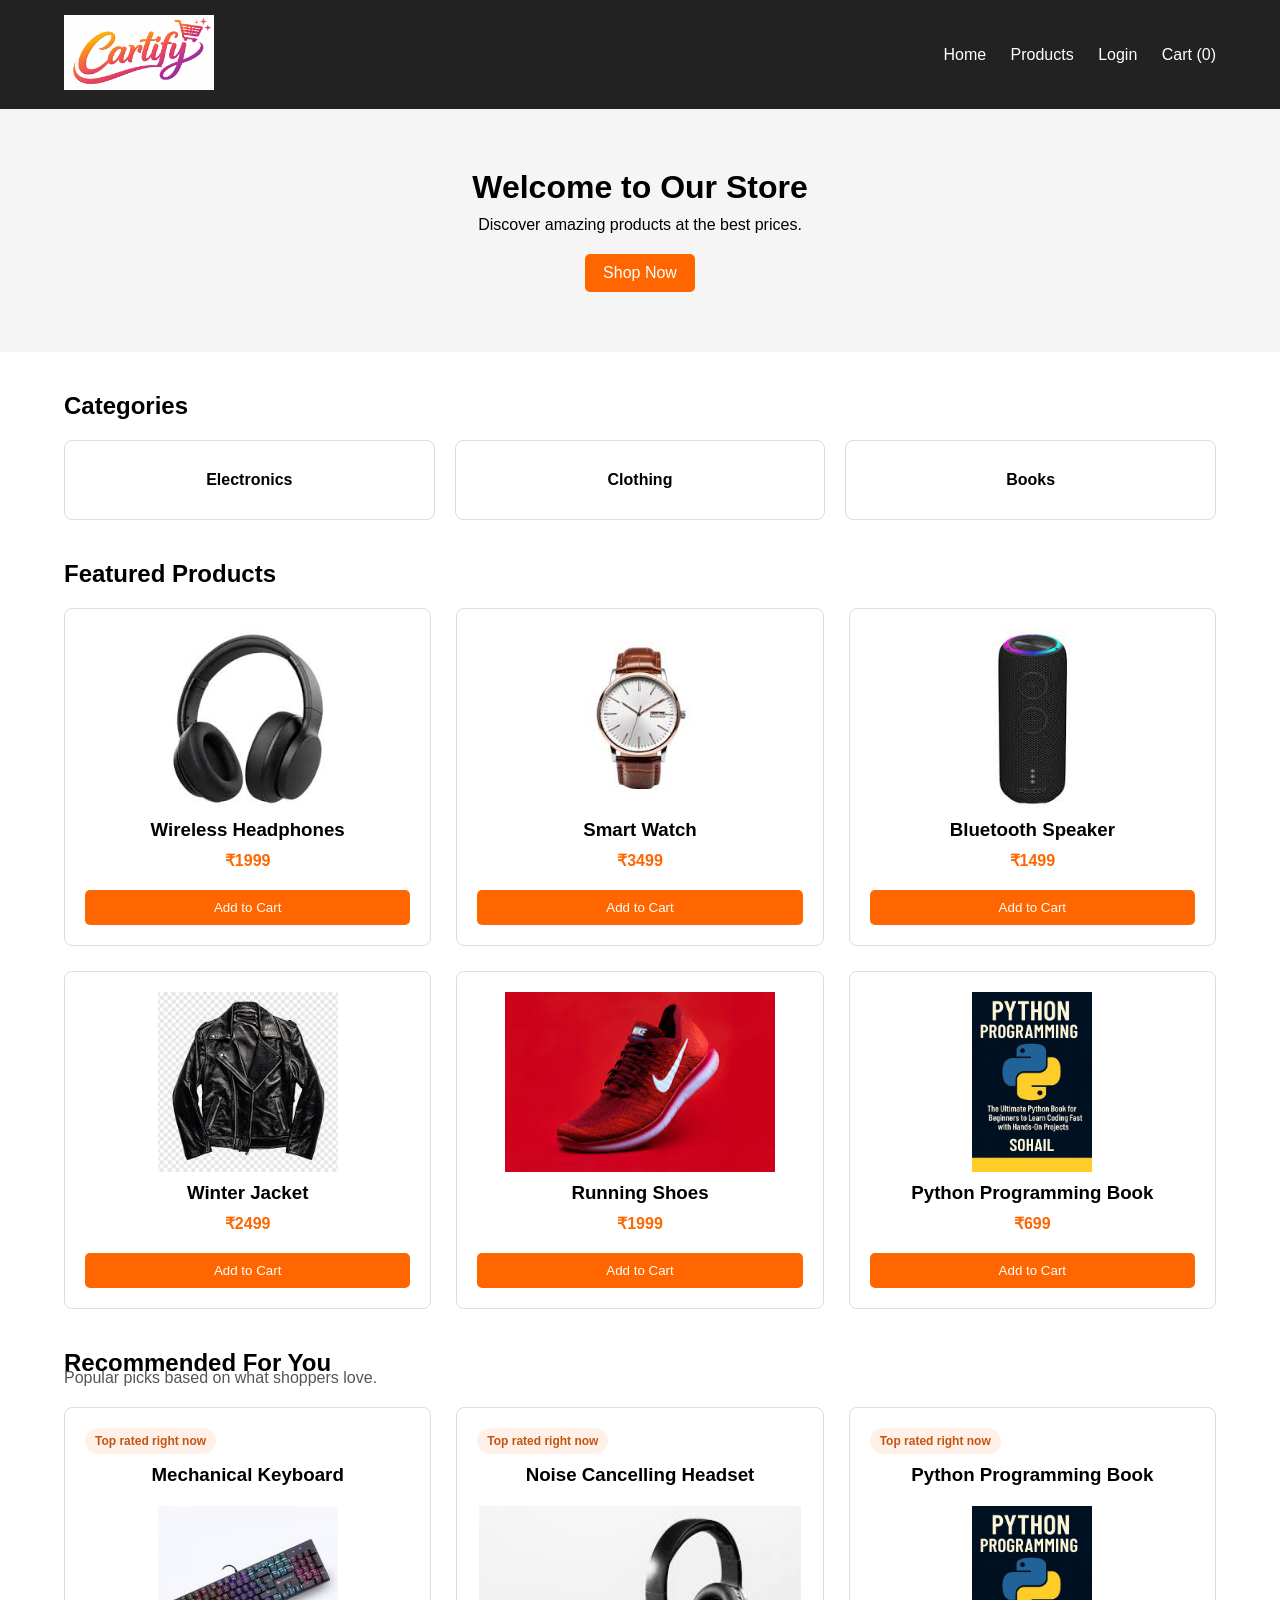
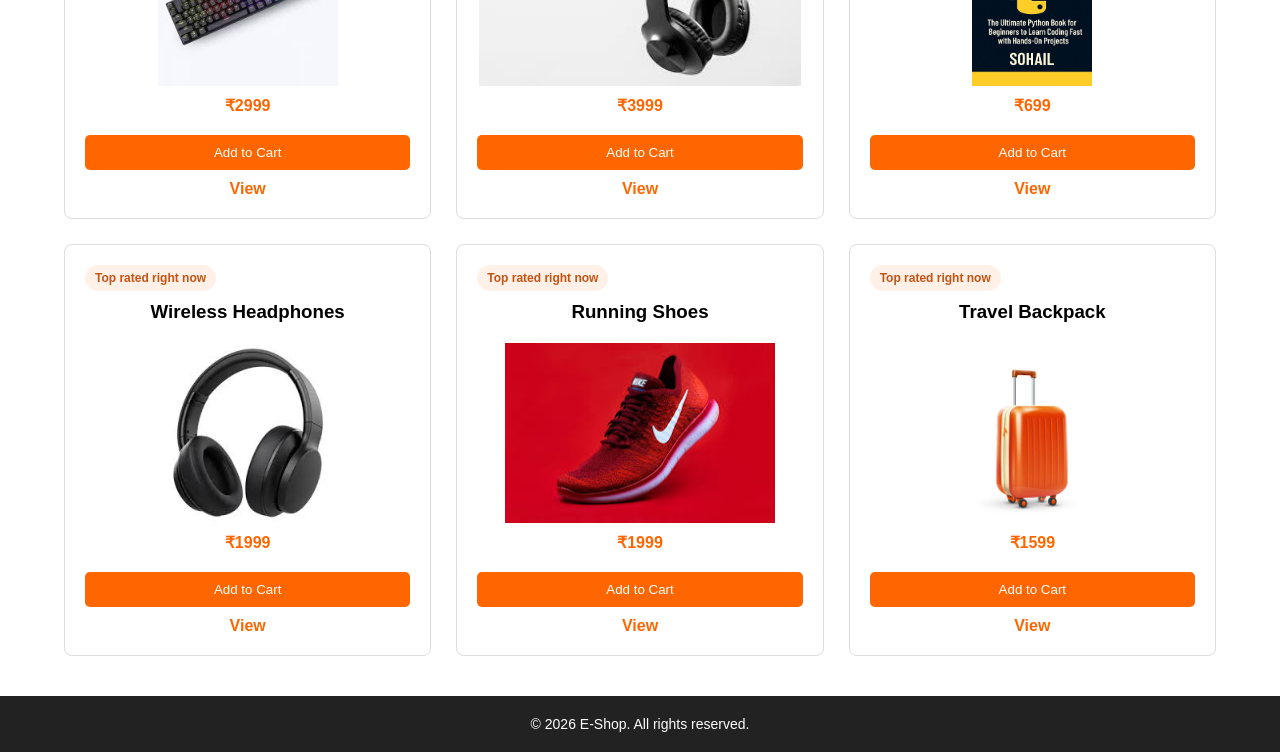
==== index.html @ a35116e7 "first commit" ====
<!DOCTYPE html>
<html lang="en">
<head>
<meta charset="UTF-8">
<meta name="viewport" content="width=device-width, initial-scale=1.0">
<title>E-Shop | Home</title>
<link rel="stylesheet" href="css/style.css">
</head>
<body>

<header class="header">
  <div class="container">
    <div class="logo">
      <img src="images/logo.png" class="logo-img" alt="E-Shop logo">
    </div>
    <nav class="navbar">
      <a href="index.html">Home</a>
      <a href="products.html">Products</a>
      <a href="login.html">Login</a>
      <a href="cart.html">Cart (<span id="cart-count">0</span>)</a>
    </nav>
  </div>
</header>

<section class="hero">
  <div class="container">
    <h2>Welcome to Our Store</h2>
    <p>Discover amazing products at the best prices.</p>
    <a href="products.html" class="btn btn-link">Shop Now</a>
  </div>
</section>

<section class="categories">
  <div class="container">
    <h2>Categories</h2>
    <div class="category-grid">
      <a href="products.html?category=Electronics" class="category-card">Electronics</a>
      <a href="products.html?category=Clothing" class="category-card">Clothing</a>
      <a href="products.html?category=Books" class="category-card">Books</a>
    </div>
  </div>
</section>

<section class="featured-products">
  <div class="container">
    <h2>Featured Products</h2>
    <div class="product-grid">
      <div class="product-card">
        <img src="images/headphones.jpg" class="product-img" alt="Wireless Headphones">
        <h3>Wireless Headphones</h3>
        <p class="price">&#8377;1999</p>
        <button class="btn" onclick="addToCart(1)">Add to Cart</button>
      </div>

      <div class="product-card">
        <img src="images/watch.jpg" class="product-img" alt="Smart Watch">
        <h3>Smart Watch</h3>
        <p class="price">&#8377;3499</p>
        <button class="btn" onclick="addToCart(2)">Add to Cart</button>
      </div>

      <div class="product-card">
        <img src="images/speaker.jpg" class="product-img" alt="Bluetooth Speaker">
        <h3>Bluetooth Speaker</h3>
        <p class="price">&#8377;1499</p>
        <button class="btn" onclick="addToCart(3)">Add to Cart</button>
      </div>

      <div class="product-card">
        <img src="images/jacket.jpg" class="product-img" alt="Winter Jacket">
        <h3>Winter Jacket</h3>
        <p class="price">&#8377;2499</p>
        <button class="btn" onclick="addToCart(10)">Add to Cart</button>
      </div>

      <div class="product-card">
        <img src="images/shoes.jpg" class="product-img" alt="Running Shoes">
        <h3>Running Shoes</h3>
        <p class="price">&#8377;1999</p>
        <button class="btn" onclick="addToCart(11)">Add to Cart</button>
      </div>

      <div class="product-card">
        <img src="images/pythonbook.jpg" class="product-img" alt="Python Programming Book">
        <h3>Python Programming Book</h3>
        <p class="price">&#8377;699</p>
        <button class="btn" onclick="addToCart(26)">Add to Cart</button>
      </div>
    </div>
  </div>
</section>

<section class="recommended-section">
  <div class="container">
    <h2>Recommended For You</h2>
    <p id="home-recommendation-copy" class="section-copy">Popular picks based on what shoppers love.</p>
    <div id="home-recommendations" class="product-grid"></div>
  </div>
</section>

<footer class="footer">
  <div class="container">
    <p>&copy; 2026 E-Shop. All rights reserved.</p>
  </div>
</footer>

<script src="js/script.js"></script>

</body>
</html>
---- css/style.css ----
/* RESET */
*{
margin:0;
padding:0;
box-sizing:border-box;
font-family: Arial, sans-serif;
}

/* CONTAINER */

.container{
width:90%;
max-width:1200px;
margin:auto;
}

/* HEADER */

.header{
background:#222;
color:white;
padding:15px 0;
position:sticky;
top:0;
z-index:1000;
}

.header .container{
display:flex;
justify-content:space-between;
align-items:center;
}

.logo h1{
font-size:24px;
}

/* NAVBAR */

.navbar a{
color:white;
margin-left:20px;
font-size:16px;
text-decoration:none;
}

.navbar a:hover{
color:#ff6600;
}

/* BUTTONS */

.btn{
background:#ff6600;
color:white;
border:none;
padding:10px 18px;
cursor:pointer;
border-radius:5px;
}

.btn:hover{
background:#e05500;
}

/* HERO SECTION */

.hero{
background:#f5f5f5;
padding:60px 0;
text-align:center;
}

.hero h2{
font-size:32px;
margin-bottom:10px;
}

.hero p{
margin-bottom:20px;
}

/* PRODUCTS GRID */

.product-grid{
display:grid;
grid-template-columns:repeat(3,1fr);
gap:25px;
margin-top:20px;
flex:1;
}

/* PRODUCT CARD */

.product-card{
border:1px solid #ddd;
padding:20px;
border-radius:8px;
background:white;
text-align:center;
transition:0.3s;
display:flex;
flex-direction:column;
justify-content:space-between;
overflow:hidden;
}

.product-card:hover{
transform:translateY(-8px);
box-shadow:0 8px 20px rgba(0,0,0,0.15);
}

/* PRODUCT IMAGE */

.product-img{
width:100%;
height:180px;
object-fit:contain;
border-radius:5px;
margin-bottom:10px;
transition:0.3s;
display:block;
}

.product-card:hover .product-img{
transform:scale(1.05);
}

/* PRODUCT TEXT */

.product-card h3{
margin-bottom:10px;
}

.product-card h4{
margin-bottom:10px;
}

.price{
color:#ff6600;
font-weight:bold;
margin-bottom:10px;
}

.rating{
margin-bottom:10px;
}

/* PRODUCTS PAGE LAYOUT */

.products-layout{
display:flex;
gap:30px;
margin-top:20px;
}

/* SIDEBAR */

.sidebar{
width:250px;
border:1px solid #ddd;
padding:20px;
border-radius:8px;
background:#fafafa;

position:sticky;
top:90px;
height:fit-content;
}
/* CART PAGE */

.cart-layout{
display:flex;
gap:30px;
margin-top:20px;
}

.cart-items{
flex:2;
}

.cart-item{
display:flex;
justify-content:space-between;
align-items:center;
border:1px solid #ddd;
padding:15px;
margin-bottom:15px;
border-radius:8px;
background:white;
}

.cart-summary{
flex:1;
border:1px solid #ddd;
padding:20px;
border-radius:8px;
background:#fafafa;
height:fit-content;
}

.total{
font-size:18px;
margin-top:10px;
}

.checkout-button{
margin-top:18px;
}

.checkout-message{
margin-top:12px;
}

/* AUTH / LOGIN PAGE */

.auth-page{
display:flex;
justify-content:center;
align-items:center;
height:80vh;
}

.auth-container{
width:100%;
max-width:400px;
}

.auth-card{
border:1px solid #ddd;
padding:30px;
border-radius:8px;
background:white;
text-align:center;
}

.form-group{
margin-bottom:15px;
text-align:left;
}

.form-group label{
display:block;
margin-bottom:5px;
}

.form-group input{
width:100%;
padding:8px;
border:1px solid #ccc;
border-radius:5px;
}

.auth-link{
margin-top:15px;
}

/* PRODUCT DETAIL PAGE */

.product-container{
display:flex;
gap:40px;
margin-top:30px;
}

.product-image{
flex:1;
}

.product-image img{
width:100%;
max-width:400px;
border-radius:8px;
}

.product-info{
flex:1;
}

.product-info h2{
margin-bottom:10px;
}

.product-info .price{
font-size:20px;
margin-bottom:10px;
}

.product-info .description{
margin-bottom:20px;
}

.product-detail{
padding:40px 0;
}

.page-section{
padding:40px 0;
}

.search-input{
width:100%;
max-width:320px;
padding:10px 12px;
margin-top:20px;
border:1px solid #ccc;
border-radius:5px;
}

.catalog-toolbar{
display:flex;
flex-wrap:wrap;
gap:14px;
align-items:center;
margin-top:20px;
}

.category-filter{
min-width:220px;
padding:10px 12px;
border:1px solid #ccc;
border-radius:5px;
background:#fff;
}

#products-container{
margin-top:25px;
}

#cart-items{
display:grid;
grid-template-columns:repeat(3, minmax(0, 1fr));
gap:20px;
margin:25px 0;
}

.reviews{
margin-top:40px;
}

.review-item{
border:1px solid #ddd;
border-radius:8px;
padding:15px;
background:#fff;
margin-top:15px;
}

.btn-link{
text-decoration:none;
display:inline-block;
}

.product-card a{
color:#ff6600;
text-decoration:none;
font-weight:bold;
margin-top:10px;
}

.product-card button{
margin-top:10px;
}

/* RECOMMENDED SECTION */

.recommended-section{
margin-top:40px;
}

.recommended-section h3{
margin-bottom:20px;
}

.section-copy{
margin-top:-8px;
margin-bottom:10px;
color:#555;
}

.recommendation-tag{
display:inline-block;
align-self:flex-start;
margin-bottom:10px;
padding:6px 10px;
border-radius:999px;
background:#fff1e8;
color:#c55313;
font-size:12px;
font-weight:bold;
}

/* FOOTER */

.footer{
background:#222;
color:white;
padding:20px 0;
margin-top:40px;
text-align:center;
}

.footer p{
font-size:14px;
}
/* Categories Section */

.categories{
margin:40px 0;
}

.category-grid{
display:grid;
grid-template-columns:repeat(3,1fr);
gap:20px;
margin-top:20px;
}

.category-card{
background:white;
border:1px solid #ddd;
padding:30px;
text-align:center;
border-radius:8px;
font-weight:bold;
cursor:pointer;
transition:0.3s;
color:#000;
text-decoration:none;
}

.category-card:hover{
background:#ff6600;
color:white;
transform:translateY(-5px);
}
.featured-products{
margin-top:40px;
}
#search-box{
width:300px;
padding:10px;
margin:20px 0;
border:1px solid #ccc;
border-radius:5px;
}

.logo-img{
    height: 75px;
    width: 150px;
}

@media (max-width: 900px){
.product-grid{
grid-template-columns:repeat(2,1fr);
}

#cart-items{
grid-template-columns:repeat(2, minmax(0, 1fr));
}

.product-container{
flex-direction:column;
}
}

@media (max-width: 640px){
.header .container{
flex-direction:column;
gap:15px;
}

.navbar{
display:flex;
flex-wrap:wrap;
justify-content:center;
gap:12px;
}

.navbar a{
margin-left:0;
}

.catalog-toolbar{
flex-direction:column;
align-items:stretch;
}

.search-input,
.category-filter{
max-width:none;
width:100%;
}

.product-grid{
grid-template-columns:1fr;
}

#cart-items{
grid-template-columns:1fr;
}

.category-grid{
grid-template-columns:1fr;
}
}
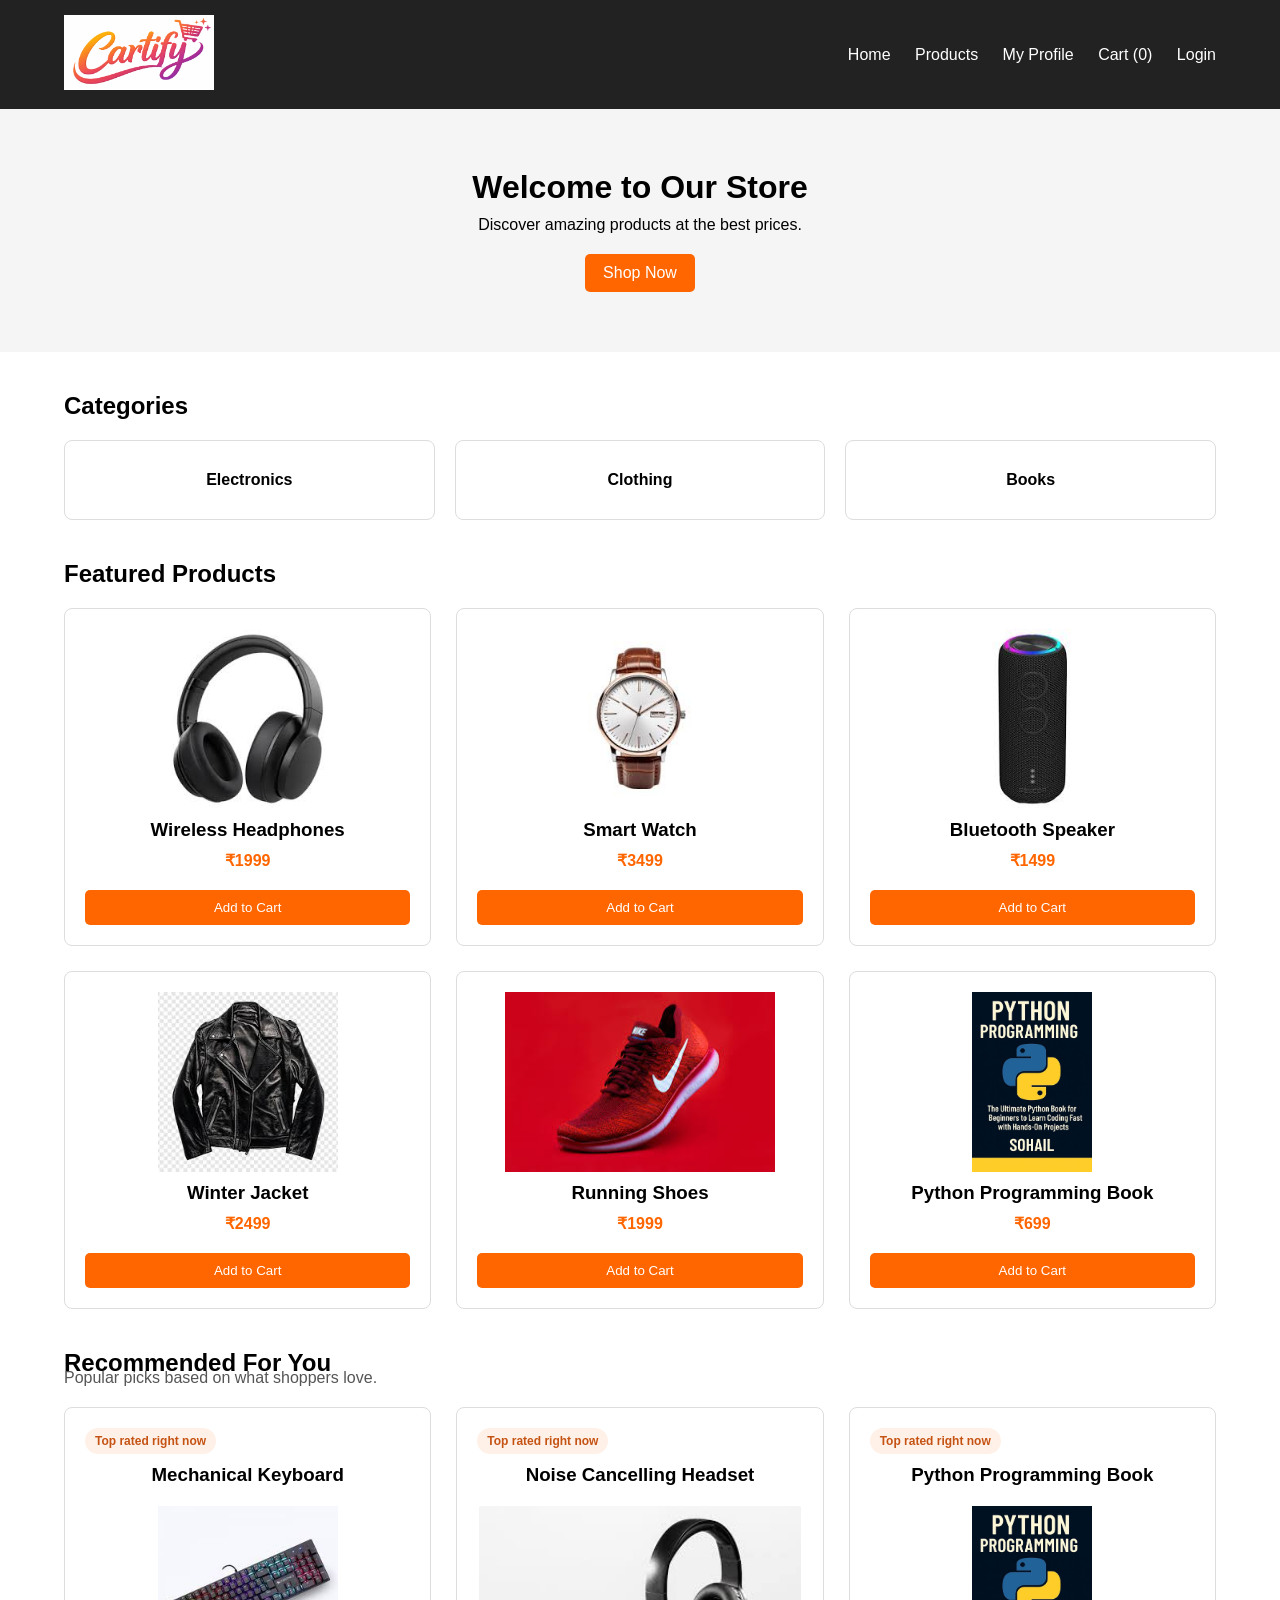
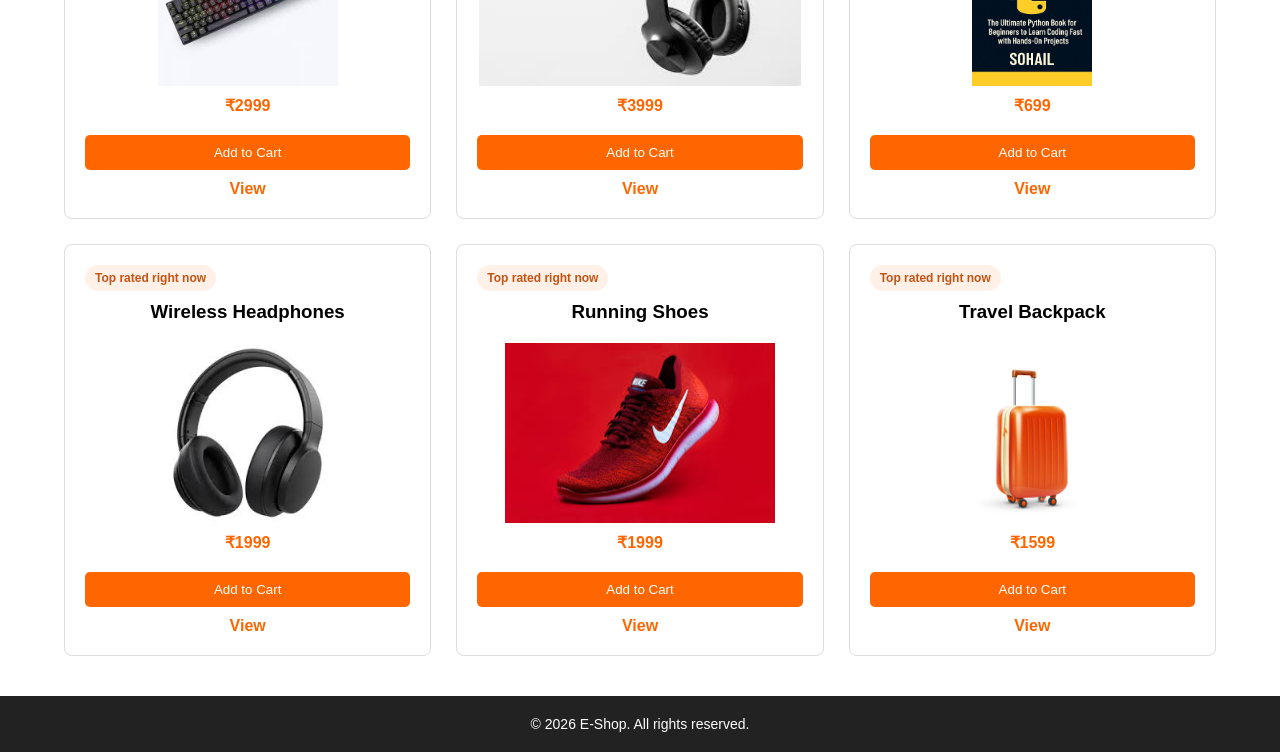
==== commit be9cb544: "auth done" ====
--- a/index.html
+++ b/index.html
@@ -16,8 +16,9 @@
     <nav class="navbar">
       <a href="index.html">Home</a>
       <a href="products.html">Products</a>
-      <a href="login.html">Login</a>
+      <a href="profile.html">My Profile</a>
       <a href="cart.html">Cart (<span id="cart-count">0</span>)</a>
+      <a href="login.html" id="login-link">Login</a>
     </nav>
   </div>
 </header>
--- a/css/style.css
+++ b/css/style.css
@@ -214,6 +214,28 @@
 
 /* AUTH / LOGIN PAGE */
 
+.auth-card{
+    max-width:450px;
+    margin:0 auto;
+    background:#fff;
+    padding:30px;
+    border-radius:12px;
+    box-shadow:0 2px 10px rgba(0,0,0,0.1);
+}
+
+.auth-card input{
+    width:100%;
+    padding:12px;
+    margin-bottom:15px;
+    border:1px solid #ddd;
+    border-radius:6px;
+}
+
+.auth-card h2{
+    text-align:center;
+    margin-bottom:20px;
+}
+
 .auth-page{
 display:flex;
 justify-content:center;
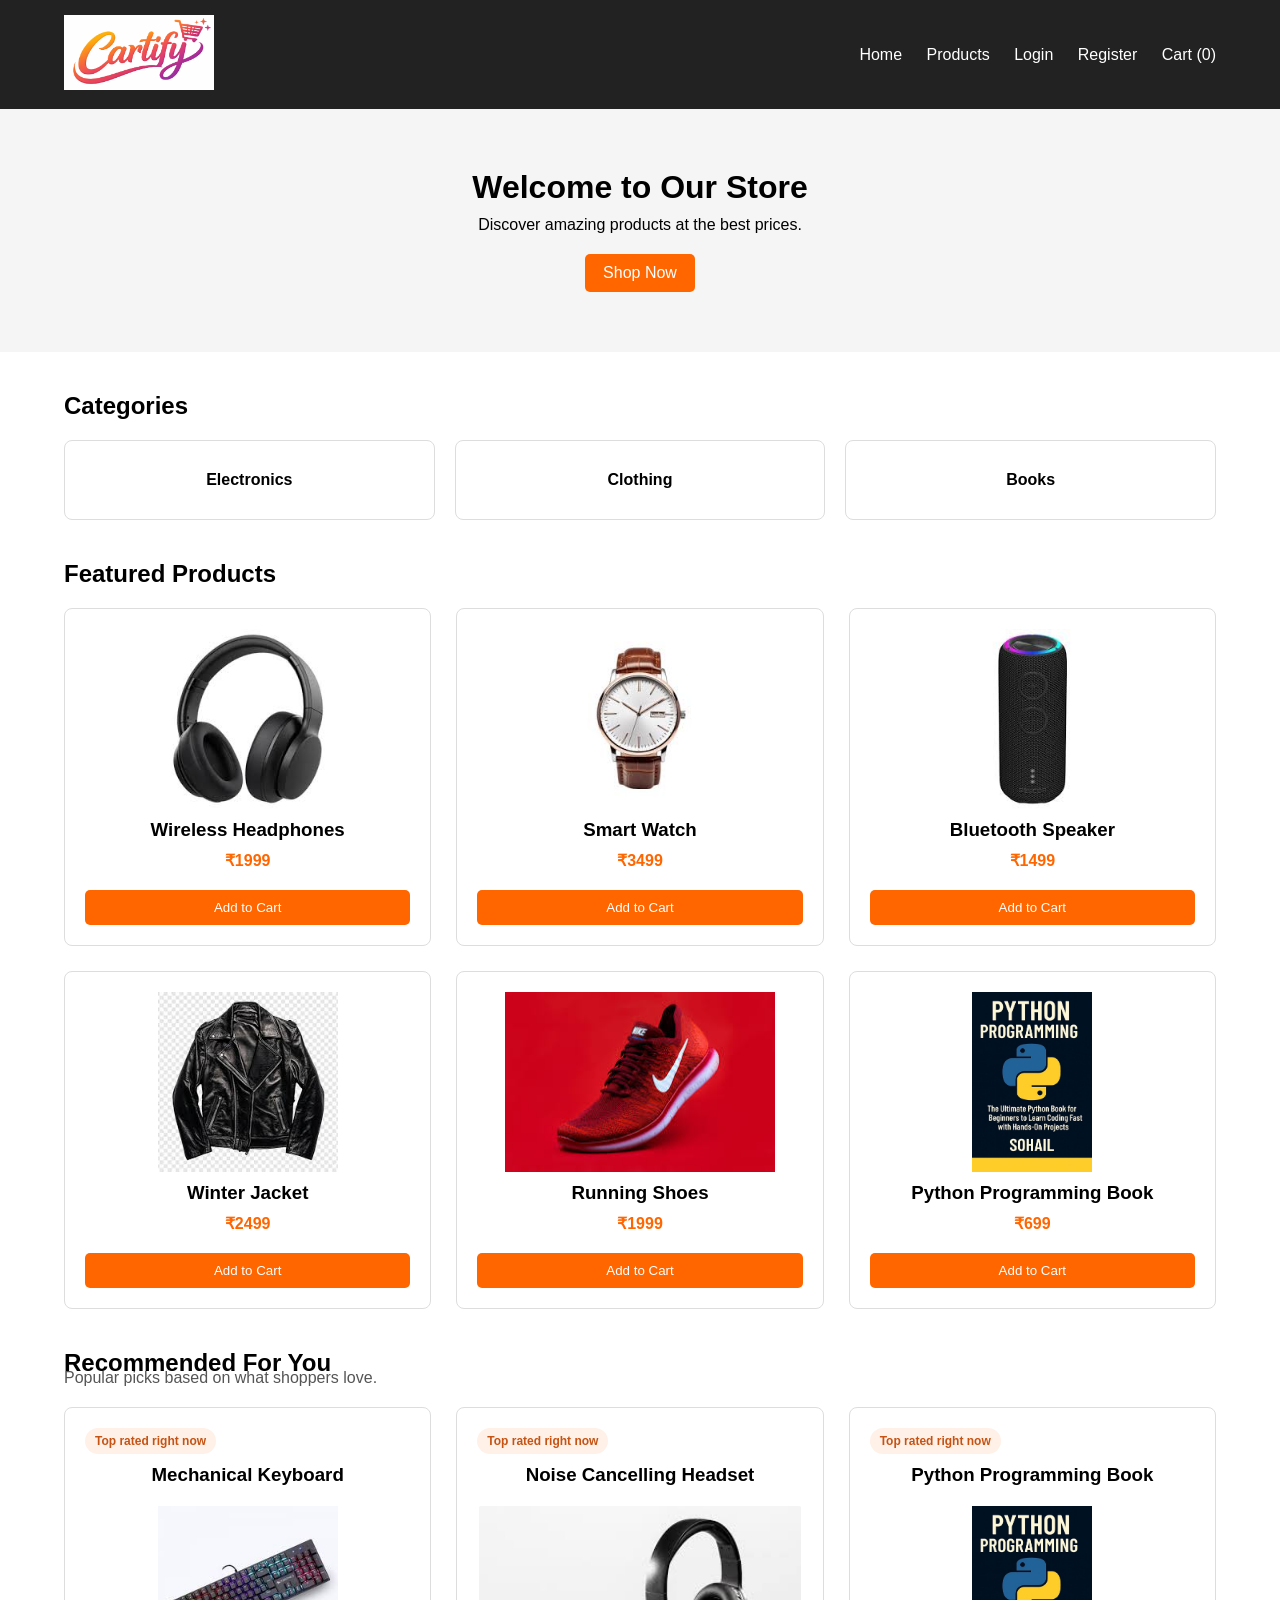
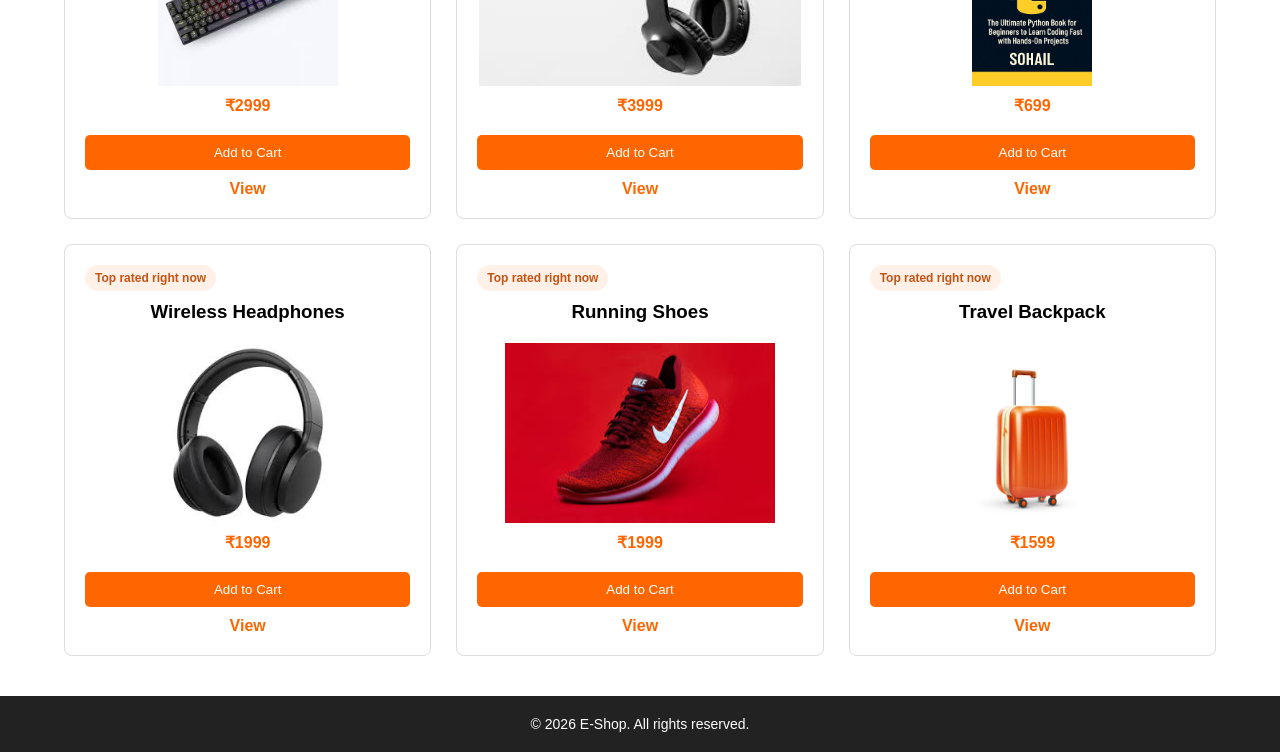
==== commit cc1374d5: "fixed the navbar glitch" ====
--- a/index.html
+++ b/index.html
@@ -13,12 +13,24 @@
     <div class="logo">
       <img src="images/logo.png" class="logo-img" alt="E-Shop logo">
     </div>
+  
     <nav class="navbar">
       <a href="index.html">Home</a>
       <a href="products.html">Products</a>
-      <a href="profile.html">My Profile</a>
-      <a href="cart.html">Cart (<span id="cart-count">0</span>)</a>
-      <a href="login.html" id="login-link">Login</a>
+
+      <span id="guest-links">
+        <a href="login.html">Login</a>
+        <a href="register.html">Register</a>
+      </span>
+
+      <span id="user-links" style="display:none;">
+        <a href="profile.html">Profile</a>
+        <a href="#" id="logoutBtn">Logout</a>
+      </span>
+
+      <a href="cart.html">
+        Cart (<span id="cart-count">0</span>)
+      </a>
     </nav>
   </div>
 </header>
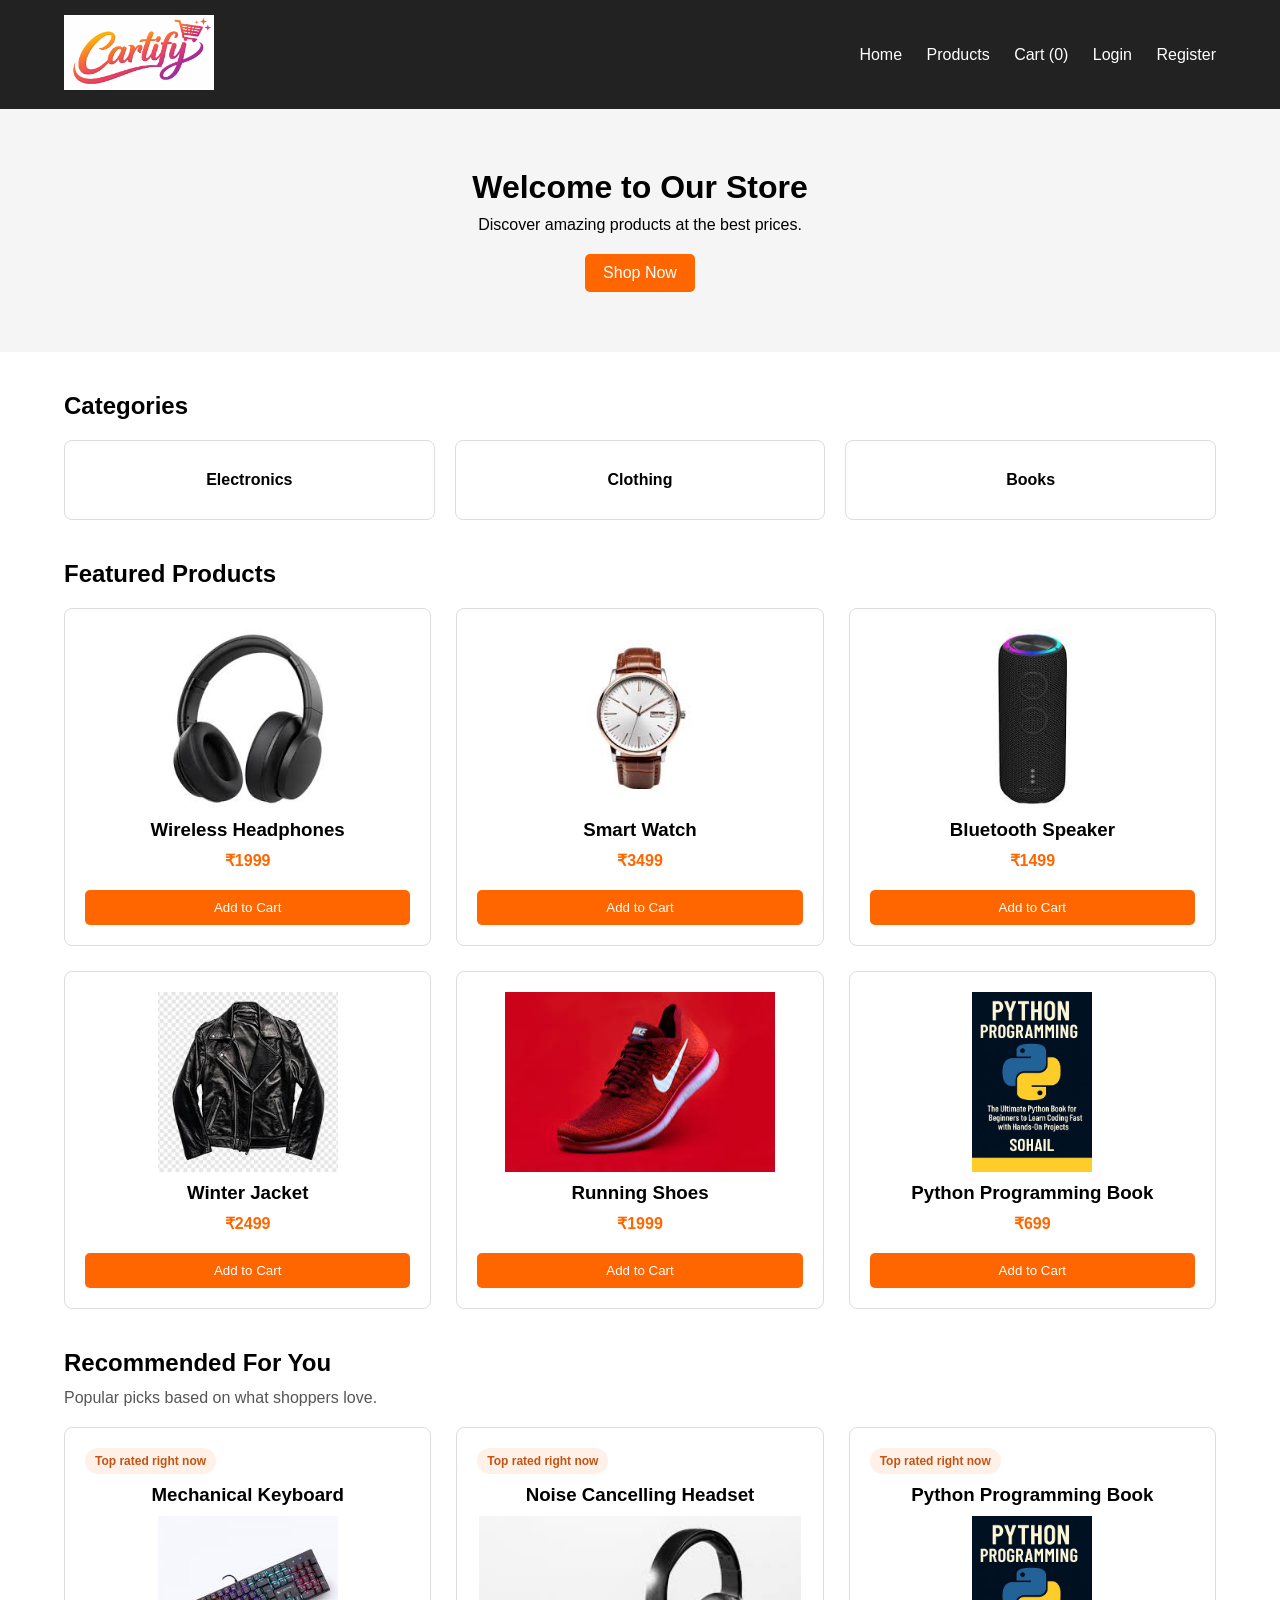
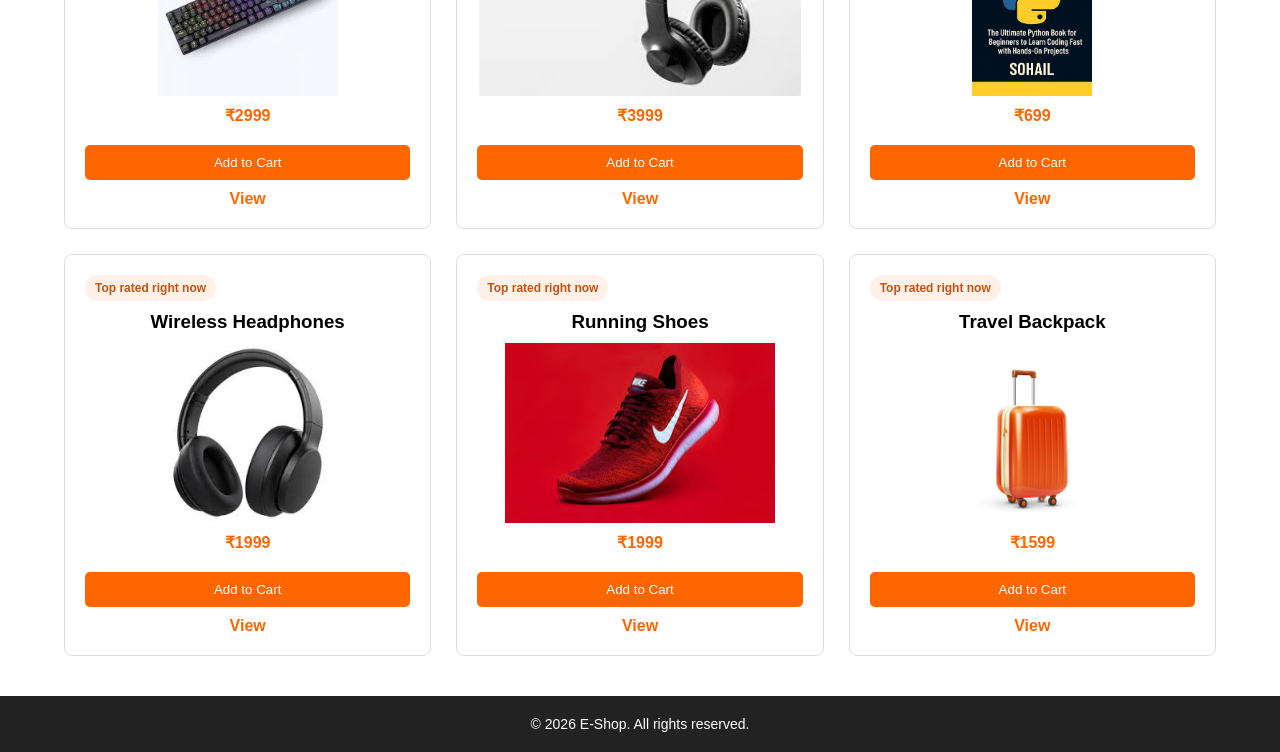
==== commit 2ee365f7: "profile page bug fixed and reordered navbar" ====
--- a/index.html
+++ b/index.html
@@ -17,7 +17,9 @@
     <nav class="navbar">
       <a href="index.html">Home</a>
       <a href="products.html">Products</a>
-
+      <a href="cart.html">
+        Cart (<span id="cart-count">0</span>)
+      </a>
       <span id="guest-links">
         <a href="login.html">Login</a>
         <a href="register.html">Register</a>
@@ -28,9 +30,7 @@
         <a href="#" id="logoutBtn">Logout</a>
       </span>
 
-      <a href="cart.html">
-        Cart (<span id="cart-count">0</span>)
-      </a>
+      
     </nav>
   </div>
 </header>
@@ -116,6 +116,41 @@
     <p>&copy; 2026 E-Shop. All rights reserved.</p>
   </div>
 </footer>
+<script>
+document.addEventListener("DOMContentLoaded", function () {
+
+    const user = localStorage.getItem("user");
+
+    const guestLinks = document.getElementById("guest-links");
+    const userLinks = document.getElementById("user-links");
+
+    if (user) {
+
+        guestLinks.style.display = "none";
+        userLinks.style.display = "inline";
+
+        document
+        .getElementById("logoutBtn")
+        .addEventListener("click", async function (e) {
+
+            e.preventDefault();
+
+            try {
+                await fetch("/api/logout", {
+                    method: "POST",
+                    credentials: "include"
+                });
+            } catch (err) {
+                console.log(err);
+            }
+
+            localStorage.removeItem("user");
+
+            window.location.href = "login.html";
+        });
+    }
+});
+</script>
 
 <script src="js/script.js"></script>
 
--- a/css/style.css
+++ b/css/style.css
@@ -236,6 +236,11 @@
     margin-bottom:20px;
 }
 
+.auth-card h3{
+  text-align: left;
+  margin-bottom: 5px;
+}
+
 .auth-page{
 display:flex;
 justify-content:center;
@@ -254,6 +259,15 @@
 border-radius:8px;
 background:white;
 text-align:center;
+}
+
+#logoutBtn2 {
+  margin-top: 10px;
+  color: white;
+  padding: 10px 16px;
+  border: none;
+  border-radius: 8px;
+  cursor: pointer;
 }
 
 .form-group{
@@ -320,29 +334,28 @@
 padding:40px 0;
 }
 
-.search-input{
-width:100%;
-max-width:320px;
-padding:10px 12px;
-margin-top:20px;
-border:1px solid #ccc;
-border-radius:5px;
-}
-
-.catalog-toolbar{
-display:flex;
-flex-wrap:wrap;
-gap:14px;
-align-items:center;
-margin-top:20px;
-}
-
-.category-filter{
-min-width:220px;
-padding:10px 12px;
-border:1px solid #ccc;
-border-radius:5px;
-background:#fff;
+.search-input {
+  flex: 1;             /* take remaining space */
+  max-width: 33%;     /* remove restriction */
+  padding: 10px 12px;
+  border: 1px solid #ccc;
+  border-radius: 5px;
+}
+
+.catalog-toolbar {
+  display: flex;
+  gap: 14px;
+  align-items: center;
+  margin-top: 20px;
+  flex-wrap: nowrap;   /* IMPORTANT */
+}
+
+.category-filter {
+  width: 220px;        /* fixed clean dropdown width */
+  padding: 10px 12px;
+  border: 1px solid #ccc;
+  border-radius: 5px;
+  background: #fff;
 }
 
 #products-container{
@@ -390,7 +403,7 @@
 margin-top:40px;
 }
 
-.recommended-section h3{
+.recommended-section h2{
 margin-bottom:20px;
 }
 
